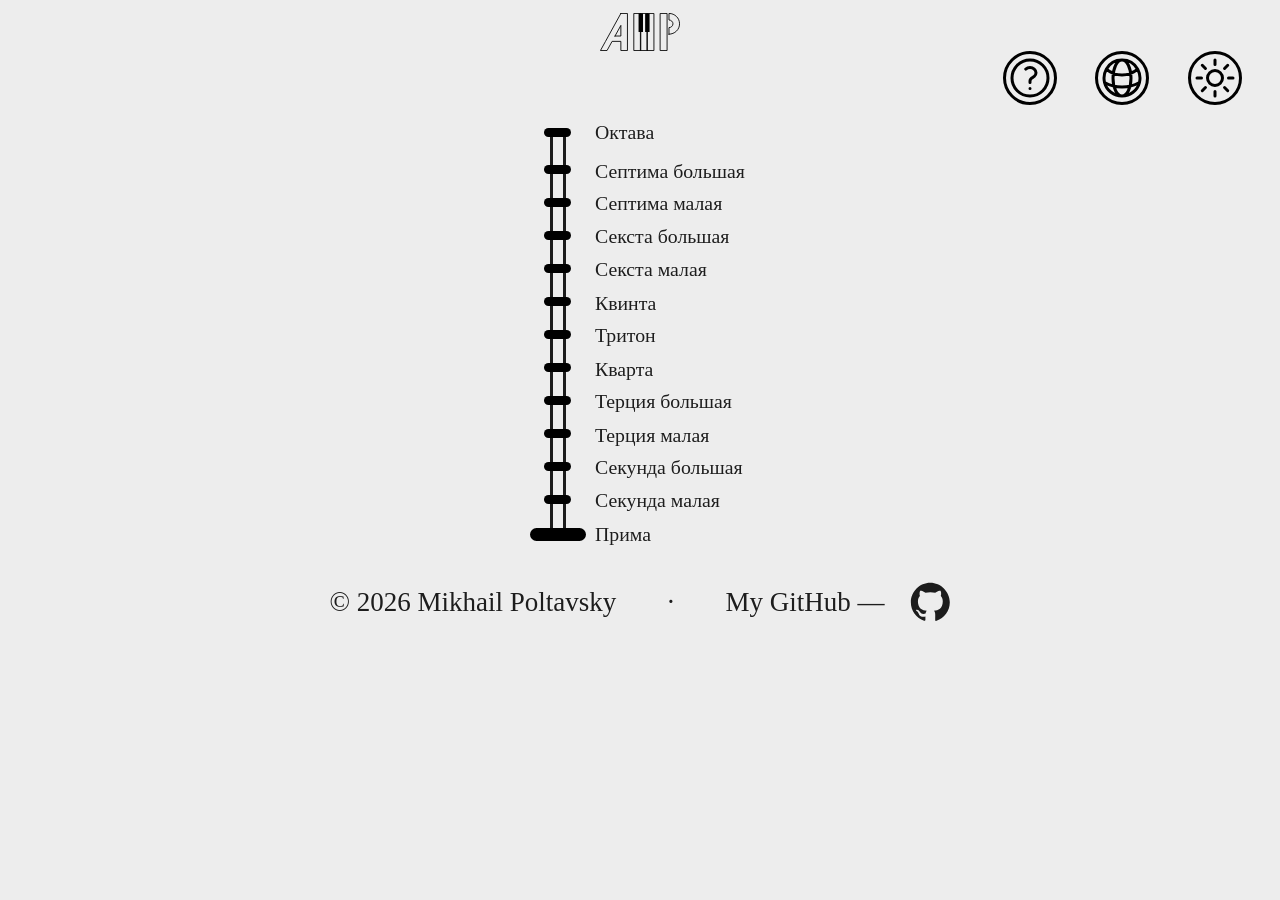
==== intervals/intervals.html @ b9214216 "Add files via upload" ====
<!DOCTYPE html>
<html lang="en">
<head>
    <meta charset="UTF-8">
    <meta name="viewport" content="width=device-width, initial-scale=1.0">
    <title>Intervals</title>
    <link rel="stylesheet" href="../style.css">
    <link rel="stylesheet" href="styleForIntervals.css">
    <link rel="icon" href="../icon/favicon.png">
    <link rel="icon" type="image/svg+xml" href="../icon/favicon.svg">
    <link rel="apple-touch-icon" href="../icon/apple-touch-icon.png">
    <meta name="author" content="Mikhail Poltavsky">
    <meta
    name="description"
    content="Train your musical ear by guessing played notes. Available in English, Ukrainian and Russian.">
    <meta name="theme-color" content="#000f58">
<body>
    <script src="../dictionary.js"></script>

    <header>
        <a href="../index.html"><img id="logo" src="../image/LogoAPLight.svg" alt="Логотип"></a>
    </header>

    <main>
        <div id="settings-container"></div>

        <div class="conteiner">
            <div id="conteinerSlider">
                <div class="slider-track" id="sliderTrack"></div>
                <div class="slider-thumb" id="sliderThumb"></div>

                <span class="step left p1"></span>
                <span class="step right p1"></span>
                <span class="step left p2"></span>
                <span class="step right p2"></span>
                <span class="step left p3"></span>
                <span class="step right p3"></span>
                <span class="step left p4"></span>
                <span class="step right p4"></span>
                <span class="step left p5"></span>
                <span class="step right p5"></span>
                <span class="step left p6"></span>
                <span class="step right p6"></span>
                <span class="step left p7"></span>
                <span class="step right p7"></span>
                <span class="step left p8"></span>
                <span class="step right p8"></span>
                <span class="step left p9"></span>
                <span class="step right p9"></span>
                <span class="step left p10" ></span>
                <span class="step right p10"></span>
                <span class="step left p11"></span>
                <span class="step right p11"></span>
                <span class="step left p12"></span>
                <span class="step right p12"></span>
                <span class="step left p13"></span>
                <span class="step right p13"></span>
                
                <p class="pIntervalsName" id="p13t">Октава</p>
                <p class="pIntervalsName" id="p12t">Септима большая</p>
                <p class="pIntervalsName" id="p11t">Септима малая</p>
                <p class="pIntervalsName" id="p10t">Секста большая</p>
                <p class="pIntervalsName" id="p9t">Секста малая</p>
                <p class="pIntervalsName" id="p8t">Квинта</p>
                <p class="pIntervalsName" id="p7t">Тритон</p>
                <p class="pIntervalsName" id="p6t">Кварта</p>
                <p class="pIntervalsName" id="p5t">Терция большая</p>
                <p class="pIntervalsName" id="p4t">Терция малая</p>
                <p class="pIntervalsName" id="p3t">Секунда большая</p>
                <p class="pIntervalsName" id="p2t">Секунда малая</p>
                <p class="pIntervalsName" id="p1t">Прима</p>
            </div>
        </div>
    </main>

    <footer></footer>
    <script src="../scriptSetting.js"></script>
    <script src="scriptForIntervals.js"></script>
</body>
</html>
---- style.css ----
*,
*::before,
*::after {
    box-sizing: border-box;
}

:root {
    --colorForSlider: rgb(255, 255, 255);
    --colorForSliderStep: rgb(220, 220, 220);
    --white: rgba(255, 255, 255, 0.8);
    --colorForText: rgba(255, 255, 255, 0.8);
    --whiteForFocus: rgba(255, 255, 255, 0.600);
    --black: rgb(0, 0, 0);
    --blackForFocus: rgba(0, 0, 0, 0.800);
    --forContinueBTN: rgba(0, 0, 0, 0.557);
    --background: rgb(0, 15, 88);
    --headerFontSize: 35px;
    font-size: 16px;
}

[data-theme="light"] {
    --colorForSlider: rgb(0, 0, 0);
    --colorForSliderStep: rgb(0, 0, 0);
    --white: rgba(255, 255, 255, 0.8);
    --colorForText: rgba(0, 0, 0, 0.883);
    --whiteForFocus: rgba(94, 94, 94, 0.757);
    --black: rgb(0, 0, 0);
    --blackForFocus: rgb(217, 217, 217);
    --forContinueBTN: rgba(214, 214, 214, 0.422);
    --background: rgb(237, 237, 237);
}

[data-theme="light"] p,
[data-theme="light"] h1,
[data-theme="light"] button {
    text-shadow: 0px 0px 2px rgba(255, 255, 255, 0.453);
}

html {
    -webkit-text-size-adjust: none;
}

html, 
body {
    margin: 0;
    padding: 0;
    overflow-x: hidden;
    overflow-y: auto;
    background: var(--background);
    text-shadow: 0px 0px 2px rgba(255, 255, 255, 0.453);
    color: var(--colorForText);
}

header {
    margin-top: 2dvh;
    height: 5dvh;
    display: flex;
    justify-content: center;
    align-items: center;
}

header a {
    display: flex;
    align-items: center;
    justify-content: center;

    text-decoration: none;
    -webkit-tap-highlight-color: transparent;
}

#logo {
    height: 5dvh;
}

/*Кнопки настроки*/

#settings {
    display: flex;
    justify-content: flex-end;
    gap: 3vw;
    align-items: center;
}

#referenceA {
    color: inherit;
    text-decoration: none;
}

#referenceA:hover, #referenceA:visited, #referenceA:active {
    color: inherit;
}

.setBTN {
    height: 6dvh;
    width: 6dvh;
    border-radius: 50%;
    cursor: pointer;
    background-color: var(--background);
    border: 3px solid var(--white);
    color: var(--white);
    font-size: 1.4rem;
    align-items: center;
    padding: 0;
    transition: transform 0.2s ease;
}

[data-theme="light"] .setBTN {
    background-color: var(--background);
    color: var(--black);
    border-color: var(--black);
}

.setBTN:hover {
    background-color: var(--black);
    transform: scale(1.1);
}

.setBTN:active {
    background-color: var(--black);
    transform: scale(1.1);
}

[data-theme="light"] .setBTN:hover{
    color: var(--white);
    transform: scale(1.05);
}

[data-theme="light"] .setBTN:active{
    color: var(--white);
    transform: scale(1.05);
}

#languageDialog {
    border: none;
    border-radius: 10px;
    background-color: var(--background);
    color: var(--colorForText);
    text-align: center;
    width: 70%;
    padding: 0;
    border: 2px solid var(--colorForText);
}


.languageButton {
    width: 90%;
    height: 8dvh;
    border-radius: 10px;
    border: 2px solid var(--colorForText);
    cursor: pointer;
    align-self: center;
    text-shadow: 0px 0px 2px rgba(255, 255, 255, 0.453);
    color: var(--colorForText);
    margin-bottom: 3dvh;
    background-color: var(--forContinueBTN);
    min-height: 60px;
    font-size: 2rem;
}

.languageButton:first-of-type {
    margin-top: 3dvh;
}

dialog::backdrop {
    background: rgba(0, 0, 0, 0.5);
}

#theme {
    margin-right: 3vw;
}

.containerh1 {
    font-size: clamp(1rem, 12vw, 5rem);
    margin-top: 10%;
    margin-bottom: 5%;
    text-align: center;
}

.containerp {
    font-size: clamp(0.5rem, 5vw, 2rem);
    text-align: center;
    margin: 0 5px 0 5px;
}

/*футер*/

footer {
    margin-bottom: 2dvh;
    text-align: center;
    color: var(--colorForText);
    font-size: clamp(0.2rem, 3vw, 3rem);
    height: 5dvh;
    border: none;
    padding: 0;
}

.footer {
    display: flex;
    justify-content: center;
    align-items: center;
    gap: 2dvw;
}

.dot {
    margin: 0 2dvw;
}

.github-link {
    display: inline-flex;
    align-items: center;
    color: inherit;
    transition: opacity 0.2s, transform 0.2s;
}

.github-link:hover {
    opacity: 0.75;
    transform: scale(1.1);
}

@media  (orientation: landscape) and (pointer: coarse) {
    header {
        margin-top: 1vw;
        height: 3vw;
    }

    #logo {
        height: 3vw;
    }

    .setBTN {
        width: 6vw;
        height: 6vw;
    }

    #settings-container {
        grid-column: span 2;
    }

    #svgGitHub {
        width: 1.5em;
        height: 1.5em;
    }

    .footer {
        font-size: clamp(0.5rem, 3vh, 6rem);
        margin-bottom: 1vh;
    }
}

@media only screen and (min-width: 720px) and (pointer: fine) { 
    header {
        margin-top: 1dvw;
        height: 3dvw;
    }

    #logo {
        height: 3dvw;
    }

    #settings-container {
        grid-column: span 2;
    }

    .footer {
        font-size: clamp(0.5rem, 3dvh, 6rem);
        margin-bottom: 1dvh;
    }

    #svgGitHub {
        width: 1.5em;
        height: 1.5em;
    }
}
---- intervals/styleForIntervals.css ----
.conteiner {
    box-sizing: border-box;
    display: flex;
    flex-direction: column;
    justify-content: space-evenly;
    align-items: center;
}

#conteinerSlider {
    height: 50vh;
    aspect-ratio: 1/2;
    position: relative;
}

.slider-track {
    position: absolute;
    aspect-ratio: 1/25;
    cursor: pointer;
    top: 5%;
    left: 10%;
    height: 90%;
    border: 3px solid var(--colorForText);

    touch-action: none;
}

.slider-thumb {
    position: absolute;
    width: 25%;
    aspect-ratio: 4.5 / 1;

    border: 3px solid var(--colorForSlider);
    background: var(--colorForSlider);

    border-radius: 10px;

    top: 94%;
    left: 1%;
    z-index: 999;
    cursor: grab;

    touch-action: none;
}

.pIntervalsName {
    position: absolute;
    left: 30%;
}

#p13t {
    top: -0.9%;
}

#p12t {
    top: 7.7%;
}

#p11t {
    top: 15%;
}

#p10t {
    top: 22.3%;
}

#p9t {
    top: 29.5%;
}

#p9t {
    top: 29.5%;
}

#p8t {
    top: 37.2%;
}

#p7t {
    top: 44.3%;
}

#p6t {
    top: 51.8%;
}

#p5t {
    top: 59%;
}

#p4t {
    top: 66.4%;
}

#p3t {
    top: 73.6%;
}

#p2t {
    top: 81%;
}

#p1t {
    top: 88.5%;
}

.step {
    position: absolute;
    margin: 0;
    padding: 0;
    height: 2%;
    width: 6%;
    background: var(--colorForSliderStep);
    border-radius: 0 10px 10px 0;
    cursor: pointer;
    left: 13.5%;
}

.left {
    transform-origin: left;
    transform: scaleX(-1);
}

.p13 {
    top: 5%;
}

.p12 {
    top: 13.333333%;
}

.p11 {
    top: 20.666666%;
}

.p10 {
    top: 27.999999%;
}

.p9 {
    top: 35.333332%;
}

.p8 {
    top: 42.666665%;
}

.p7 {
    top: 49.999998%;
}

.p6 {
    top: 57.333331%;
}

.p5 {
    top: 64.666664%;
}

.p4 {
    top: 71.999997%;
}

.p3 {
    top: 79.333333%;
}

.p2 {
    top: 86.666663%;
}

.p1 {
    top: 94%;
}
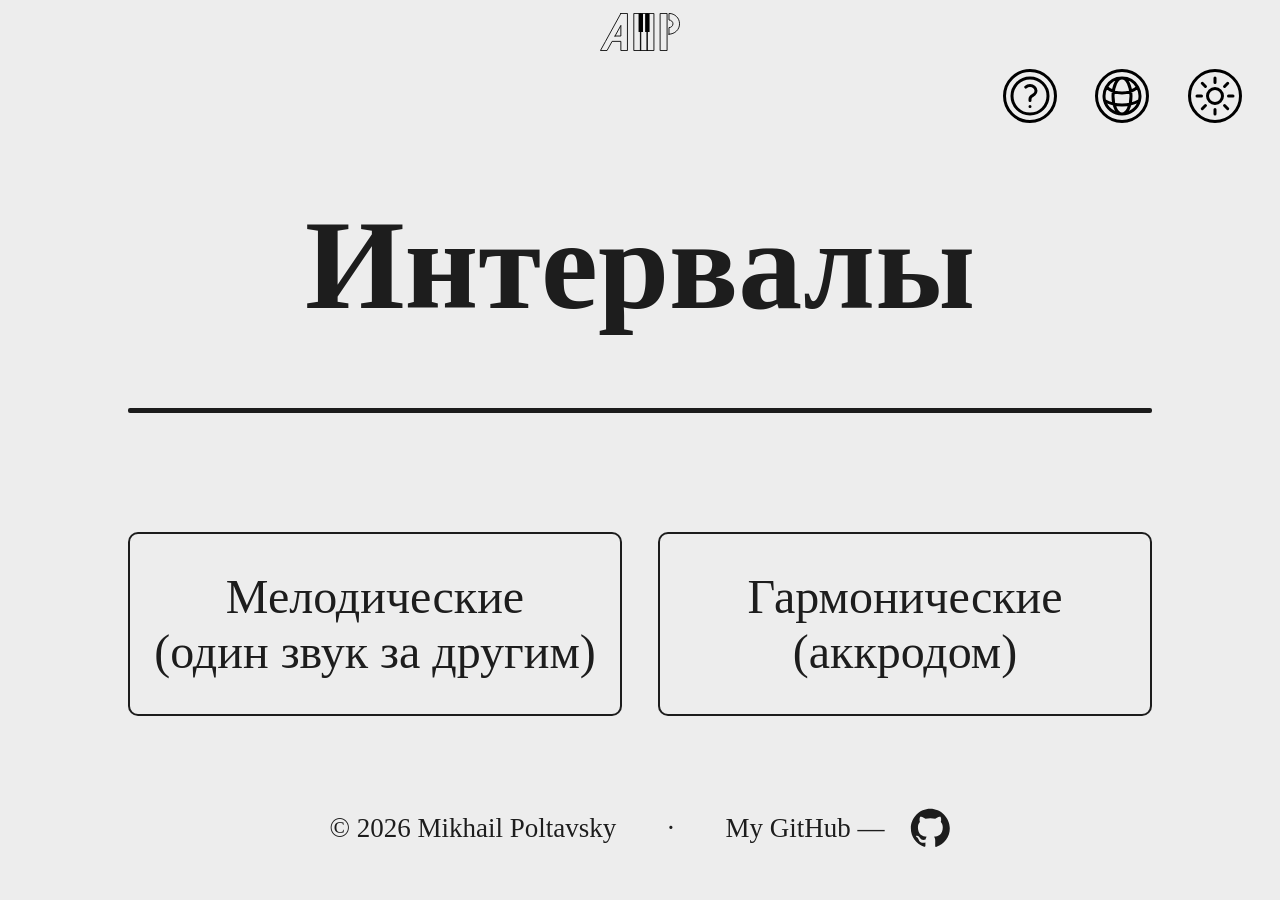
==== commit 787090c2: "Add files via upload" ====
--- a/intervals/intervals.html
+++ b/intervals/intervals.html
@@ -23,6 +23,48 @@
 
     <main>
         <div id="settings-container"></div>
+
+        <div id="windowIntervals1" class="styleConyainer">
+
+            <div class="styleConyainer titelText">
+                <h1 class="nameh1" id="titel1">Интервалы</h1>
+                <hr class="hrHomePage">
+            </div>
+
+            <div id="buttonInervalsChoice" class="styleConyainer conteinerBTN">
+                <button class="btn-menu startBTNmh" id="mel">Мелодические</br>(один звук за другим)</button>
+                <button class="btn-menu startBTNmh" id="garm">Гармонические</br>(аккродом)</button>
+            </div>
+        </div>
+
+        <div id="windowIntervals2" class="styleConyainer" >
+            <div class="styleConyainer titelText">
+                <h1 class="nameh1" id="titel2">Мелодические</br>интервалы</h1>
+                <hr class="hrHomePage">
+                <p class="namep" id="pInterval">В этом упражнении звуки будут звучать один за другим. Вы можете ответить сразу и получить <span class="stylePoints">10 баллов</span>, либо отвечать используя наводящие вопросы. За каждый правильный ответ, на наводящий вопрос вы получите <span class="stylePoints">2 балла</span>.</p>
+            </div>
+
+            <div id="conteinerIntervalTime">
+                <p id="intervalTimeValueText">Длительность интервала: <span id="valueTimeText">2</span> <span id="textSeconds">сек</span></p>
+                <div id="sliderTimeInterval">
+                    <div class="slider-trackTime" id="sliderTrackTime">
+                        <div class="slider-thumbTime" id="sliderThumbTime"></div>
+                        <div class="slider-trackTime-Fill" id="sliderTrackTimeFill"></div>
+
+                        <span class="stepTime leftTime p1Time" data-value="1000"></span>
+                        <span class="stepTime rightTime p1Time" data-value="1000"></span>
+                        <span class="stepTime leftTime p2Time" data-value="2000"></span>
+                        <span class="stepTime rightTime p2Time" data-value="2000"></span>
+                        <span class="stepTime leftTime p3Time" data-value="3000"></span>
+                        <span class="stepTime rightTime p3Time" data-value="3000"></span>
+                        <span class="stepTime leftTime p4Time" data-value="4000"></span>
+                        <span class="stepTime rightTime p4Time" data-value="4000"></span>
+                    </div>
+                </div>
+            </div>
+
+            <button class="btn-menu forContinue" id="start-btn">Начать</button>
+        </div>
 
         <div class="conteiner">
             <div id="conteinerSlider">
--- a/style.css
+++ b/style.css
@@ -5,8 +5,9 @@
 }
 
 :root {
-    --colorForSlider: rgb(255, 255, 255);
+    --colorForSliderThumb: rgb(255, 255, 255);
     --colorForSliderStep: rgb(220, 220, 220);
+    --colorForSliderTrack: rgba(220, 220, 220, 0.598);
     --white: rgba(255, 255, 255, 0.8);
     --colorForText: rgba(255, 255, 255, 0.8);
     --whiteForFocus: rgba(255, 255, 255, 0.600);
@@ -15,12 +16,14 @@
     --forContinueBTN: rgba(0, 0, 0, 0.557);
     --background: rgb(0, 15, 88);
     --headerFontSize: 35px;
+    --winColor: #f6be05;
     font-size: 16px;
 }
 
 [data-theme="light"] {
-    --colorForSlider: rgb(0, 0, 0);
-    --colorForSliderStep: rgb(0, 0, 0);
+    --colorForSliderThumb: rgb(0, 0, 0);
+    --colorForSliderStep: rgb(30, 30, 30);
+    --colorForSliderTrack: rgb(80, 80, 80);
     --white: rgba(255, 255, 255, 0.8);
     --colorForText: rgba(0, 0, 0, 0.883);
     --whiteForFocus: rgba(94, 94, 94, 0.757);
@@ -79,6 +82,8 @@
     justify-content: flex-end;
     gap: 3vw;
     align-items: center;
+    margin-top: 2vh;
+    margin-bottom: 2vh;
 }
 
 #referenceA {
@@ -182,6 +187,84 @@
     margin: 0 5px 0 5px;
 }
 
+.styleConyainer {
+    display: flex;
+    flex-direction: column;
+    justify-content: space-evenly;
+    align-items: center;
+    gap: 10px;
+}
+
+.titelText {
+    min-height: 35vh;
+    width: 80%;
+}
+
+.nameh1 {
+    font-size: 4rem;
+    margin: 1rem 0 1rem 0;
+    text-align: center;
+}
+
+.hrHomePage {
+    width: 80vw;
+    height: 2px;
+    border: none;
+    background-color: var(--colorForText);
+}
+
+.namep {
+    font-size: 1.2rem;
+    margin: 0;
+    text-align: center;
+    max-width: 80vw;
+}
+
+.conteinerBTN {
+    min-height: 35vh;
+    width: 100%;
+}
+
+.btn-menu {
+    all: unset;
+    cursor: pointer;
+    width: 80%;
+    border: 2px solid var(--colorForText);
+    background-color: var(--background);
+    border-radius: 10px;
+    text-align: center;
+    font-size: 1.3rem;
+    height: 7vh;
+    display: flex;
+    justify-content: center;
+    align-items: center;
+    transition: transform 0.2s ease;
+}
+
+.btn-menu:hover {
+    background-color: var(--forContinueBTN);
+    transform: scale(1.05);
+}
+
+.btn-menu:active {
+    background-color: var(--forContinueBTN);
+    transform: scale(1.05);
+}
+
+[data-theme="light"] .btn-menu:hover {
+    background-color: var(--black);
+    border-color: var(--black);
+    color: var(--background);
+    transform: scale(1.05);
+}
+
+[data-theme="light"] .btn-menu:active {
+    background-color: var(--black);
+    border-color: var(--black);
+    color: var(--background);
+    transform: scale(1.05);
+}
+
 /*футер*/
 
 footer {
@@ -236,6 +319,17 @@
         grid-column: span 2;
     }
 
+    .conteinerBTN {
+        flex-direction: row;
+        width: 80%;
+    }
+
+    .btn-menu {
+        height: 20vh;
+        font-size: 1.8rem;
+        padding: 0 1rem;
+    }
+
     #svgGitHub {
         width: 1.5em;
         height: 1.5em;
@@ -261,6 +355,30 @@
         grid-column: span 2;
     }
 
+    .nameh1 {
+        font-size: 8rem;
+    }
+
+    .hrHomePage {
+        height: 5px;
+        border-radius: 2px;
+    }
+
+    .namep {
+        font-size: 2rem;
+    }
+
+    .conteinerBTN {
+        flex-direction: row;
+        width: 80%;
+        gap: 30px;
+    }
+
+    .btn-menu {
+        height: 20vh;
+        font-size: 3rem;
+    }
+
     .footer {
         font-size: clamp(0.5rem, 3dvh, 6rem);
         margin-bottom: 1dvh;
--- a/intervals/styleForIntervals.css
+++ b/intervals/styleForIntervals.css
@@ -1,3 +1,114 @@
+#windowIntervals2 {
+    display: none;
+}
+
+#buttonInervalsChoice {
+    justify-content: flex-start;
+    gap: 4vh;
+}
+
+.stylePoints {
+    color: var(--winColor);
+    text-shadow: 0 1px 1px rgba(128, 121, 121, 0.533);
+}
+
+/*Настройка длительности воспроизведения*/
+
+#sliderTrackTime,
+#sliderThumbTime {
+    touch-action: none;
+}
+
+#conteinerIntervalTime {
+    width: 100%;
+    height: 25vh;
+    min-height: 200px;
+    display: flex;
+    flex-direction: row;
+    justify-content: space-evenly;
+    align-items: center;
+}
+
+#intervalTimeValueText {
+    margin: 0;
+    padding: 0;
+    width: 40%;
+    text-align: center;
+    font-size: 1.2rem;
+}
+
+#sliderTimeInterval {
+    width: 40%;
+    height: 100%;
+    position: relative;
+}
+
+#sliderTrackTime {
+    height: 90%;
+    aspect-ratio: 1/20;
+    border: 3px solid var(--colorForSliderStep);
+    position: absolute;
+    top: 5%;
+    left: 47.4%;
+    border-top: none;
+    border-bottom: none;
+}
+
+#sliderThumbTime {
+    position: absolute;
+    height: 6.5%;
+    aspect-ratio: 6 / 1;
+    background: var(--colorForSliderThumb);
+    border-radius: 10px;
+    transform: translateX(-47%);
+    cursor: grab;
+    z-index: 999;
+    margin: 0;
+    padding: 0;
+}
+
+#sliderTrackTimeFill {
+    position: absolute;
+    bottom: 0%;
+    width: 100%;
+    height: 0%;
+    background: var(--colorForSliderTrack);
+    transform: rotate(-180deg);
+}
+
+.stepTime {
+    position: absolute;
+    height: 6%;
+    aspect-ratio: 2/1;
+    background: var(--colorForSliderStep);
+    border-radius: 0 10px 10px 0;
+    left: 47.7%;
+    cursor: pointer;
+}
+
+.leftTime {
+    transform-origin: left;
+    transform: scaleX(-1);
+}
+
+.p4Time {
+    top: 0;
+}
+
+.p3Time {
+    top: 28.6%;
+}
+
+.p2Time {
+    top: 61.6%;
+}
+
+.p1Time {
+    top: 97%;
+}
+
+/*Ползунок интервала*/
+
 .conteiner {
     box-sizing: border-box;
     display: flex;
@@ -7,9 +118,11 @@
 }
 
 #conteinerSlider {
-    height: 50vh;
-    aspect-ratio: 1/2;
+    height: 60vh;
+    aspect-ratio: 1/1.5;
     position: relative;
+    min-height: 400px;
+    display: none;
 }
 
 .slider-track {
@@ -17,25 +130,23 @@
     aspect-ratio: 1/25;
     cursor: pointer;
     top: 5%;
-    left: 10%;
+    left: 11%;
     height: 90%;
-    border: 3px solid var(--colorForText);
-
+    background: var(--colorForSliderTrack);
     touch-action: none;
 }
 
 .slider-thumb {
     position: absolute;
-    width: 25%;
+    width: 22%;
     aspect-ratio: 4.5 / 1;
 
-    border: 3px solid var(--colorForSlider);
-    background: var(--colorForSlider);
+    background: var(--colorForSliderThumb);
 
     border-radius: 10px;
 
     top: 94%;
-    left: 1%;
+    left: 2.6%;
     z-index: 999;
     cursor: grab;
 
@@ -52,7 +163,7 @@
 }
 
 #p12t {
-    top: 7.7%;
+    top: 7.4%;
 }
 
 #p11t {
@@ -170,4 +281,24 @@
 
 .p1 {
     top: 94%;
+}
+
+@media (min-width: 720px) and (pointer: fine), (orientation: landscape) and (pointer: coarse) {
+    .forContinue {
+        height: 10vh;
+    }
+}
+
+@media only screen and (min-width: 720px) and (pointer: fine) {
+    #intervalTimeValueText {
+        font-size: 2rem;
+    }
+
+    #conteinerIntervalTime {
+        min-height: 300px;
+    }
+
+    .forContinue {
+        margin-top: 2vh;
+    }
 }
